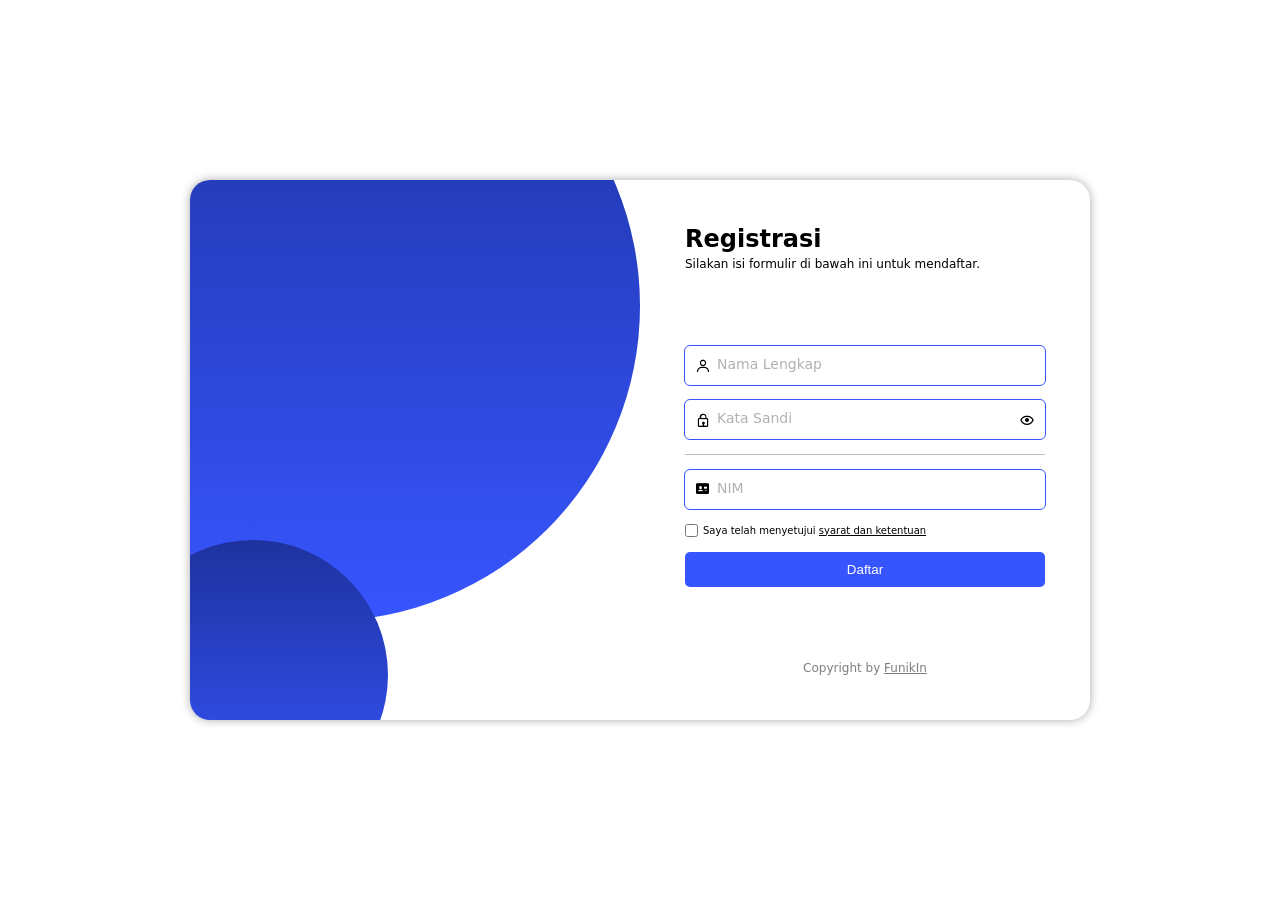
==== M4/index.html @ 2b486249 "Push Tugas PAW" ====
<!DOCTYPE html>
<html lang="en">
<head>
    <meta charset="UTF-8">
    <meta name="viewport" content="width=device-width, initial-scale=1.0">
    <title>Form Pendaftaran</title>
    <link rel="stylesheet" href="index.css">
    <link href='https://unpkg.com/boxicons@2.1.4/css/boxicons.min.css' rel='stylesheet' />
</head>
<style>
    
</style>
<body>
    <section class="FormSection">
        <div class="FormContainer">
            <div class="FormLeft">
                <div class="MainBubble">
                    <div class="MbTwo"></div>
                </div>
            </div>
            <div class="FormRight">
                <div class="FrHeading">
                    <h1>Registrasi</h1>
                    <span>Silakan isi formulir di bawah ini untuk mendaftar.</span>
                </div>
                <form method="GET" action="detail.html">
                    <div class="FormLabel FormNama">
                        <input class="InputName" type="name" name="name" required>
                        <label for="name">Nama Lengkap</label>
                        <i class="InputIcon bx bx-user"></i>
                    </div>
                    <div class="FormLabel FormPassword">
                        <input id="InputPassword" class="InputPassword" type="password" name="password" required>
                        <label for="password">Kata Sandi</label>
                        <i class="InputIcon bx bx-lock"></i>
                        <i id="ShowPassword" class="bx bx-show"></i>
                    </div>
                    <hr>
                    <div class="FormLabel FormNIM">
                        <input id="InputNIM" class="InputNIM" type="text" name="nim" required>
                        <label for="nim">NIM</label>
                        <i class="InputIcon bx bxs-id-card"></i>
                    </div>
                    <div class="FormCheckbox">
                        <input type="checkbox" name="accept" required>
                        <span>Saya telah menyetujui <a href="#" style="text-decoration: underline; color:black;">syarat dan ketentuan</a></span>
                    </div>
                    <button type="submit">Daftar</button>
                </form>
                <div class="FrFooter">
                    <span>Copyright by <a href="https://www.funikin.com" target="_blank" style="text-decoration: underline; color:black;">FunikIn</a></span>
                </div>
            </div>
        </div>
    </section>
</body>

<script>
    const InputPassword = document.getElementById("InputPassword");
    const ShowPassword = document.getElementById("ShowPassword");
    const ShowPasswordIcon = document.getElementById("ShowPassword");

    ShowPassword.addEventListener("click", ()=> {
        if(InputPassword.type === "password") {
            InputPassword.type = "text";
            ShowPasswordIcon.classList = "bx bx-hide";
        } else {
            InputPassword.type = "password";
            ShowPasswordIcon.classList = "bx bx-show";
        }
    })
</script>

</html>
---- M4/index.css ----
::-webkit-scrollbar {
    display: none;
}

* {
    margin: 0;
    padding: 0;
}

body {
    background-color: #ffffff;
    font-family: system-ui, -apple-system, BlinkMacSystemFont, 'Segoe UI', Roboto, Oxygen, Ubuntu, Cantarell, 'Open Sans', 'Helvetica Neue', sans-serif;
}

/* =============== INDEX SECTION =============== */

hr {
    border: none;
    height: 0.4px;
    background-color: gray;
    opacity: 0.5;
}

.FormSection {
    width: 100%;
    height: 100vh;
    display: flex;
    justify-content: center;    
    align-items: center;
}

.FormSection .FormContainer {
    width: 100%;
    height: 100%;
    max-width: 100vh;
    max-height: 60vh;
    background-color: #ffffff;
    display: flex;  
    border-radius: 20px;
    overflow: hidden;
    box-shadow: 0px 0px 10px 0px rgb(169, 169, 169);
}

.FormSection .FormContainer .FormLeft {
    position: relative;
    width: 100%;
    height: 100%;
    display: flex;
    overflow: hidden;
    padding: 5%;
}

.FormSection .FormContainer .FormLeft .MainBubble {
    position:absolute;
    top: -30%;
    left: -40%;
    width: 70vh;
    height: 70vh;
    background: linear-gradient(0deg, rgb(55, 85, 255), rgb(30, 50, 158));
    border-radius: 100%;
}

.FormSection .FormContainer .FormLeft .MainBubble .MbTwo{
    position:absolute;
    bottom: -30%;
    right: 40%;
    width: 30vh;
    height: 30vh;
    background: linear-gradient(0deg, rgb(55, 85, 255), rgb(30, 50, 158));
    border-radius: 100%;
}

.FormSection .FormContainer .FormLeft h1 {
    position: absolute;
    color: #ffffff;
    font-size: 30px;
}

.FormSection .FormContainer .FormRight {
    position: relative;
    width: 100%;
    padding: 5%;
    display: flex;
    flex-direction: column;
    justify-content: space-between;
    align-items: center;
}

.FormSection .FormContainer .FormRight .FrHeading {
    position: relative;
    width: 100%;
    justify-content: left;
    align-items: start;
}

.FormSection .FormContainer .FormRight .FrFooter {
    font-size: 12px;
    opacity: 0.5;
    display: flex;
    justify-content: center;
    align-items: center;
} 

.FormSection .FormContainer .FormRight .FrHeading h1{
    color: black;
}

.FormSection .FormContainer .FormRight .FrHeading span{
    color: black;
    font-size: 12px;

}

.FormSection .FormContainer .FormRight form {
    display: flex;
    width: 100%;
    flex-direction: column;
    gap: 15px;
}

.FormSection .FormContainer .FormRight form .FormLabel input {
    z-index: 2;
    position: relative;
    background-color: transparent;
    padding: 12px;
    padding-left: 30px;
    display: flex;
    border: none;
    border-radius: 5px;
    outline: 1px solid rgb(55, 85, 255);
    width: 100%;
}

.FormSection .FormContainer .FormRight form label {
    position: absolute;
    z-index: 1;
}

.FormSection .FormContainer .FormRight form button {
    background-color:rgb(55, 85, 255);
    color: #ffffff;
    border: none;
    padding: 10px;
    border-radius: 5px;
    opacity: 1;
    transition: all 0.15s ease-in-out;
    cursor: pointer;
}

.FormSection .FormContainer .FormRight form .FormCheckbox {
    font-size: 10px;
    display: flex;
    align-items: center;
    gap: 5px;
}

.FormSection .FormContainer .FormRight form button:hover {
    transform: scale(0.97);
    opacity: 0.9;
}

.FormSection .FormContainer .FormRight form .FormLabel {
    position: relative;
    display: flex;
    justify-content: center;
    align-items: center;
}

.FormSection .FormContainer .FormRight form .FormLabel label {
    left: 30px;
    top: 10px;
    transition: all 0.2s ease-in-out;
    font-size: 14px;
    background-color: transparent;
    padding: 0px 2px;
    opacity: 0.3;
}

.FormSection .FormContainer .FormRight form .FormLabel input:focus ~ label {
    top: -10px;
    z-index: 3;
    font-size: 12px;
    background-color: #ffffff;
    opacity: 1;
    font-weight: 600;

}

.FormSection .FormContainer .FormRight form .FormLabel input:valid ~ label {
    top: -10px;
    z-index: 3;
    font-size: 12px;
    background-color: #ffffff;
    opacity: 1;
    font-weight: 600;
}


.FormSection .FormContainer .FormRight form .FormLabel .InputIcon {
    position: absolute;
    left: 10px;
    z-index: 4;
}

.FormSection .FormContainer .FormRight form .FormLabel #ShowPassword {
    z-index: 4;
    position: absolute;
    right: 10px;
    cursor: pointer;
}

/* =============== DETAIL SECTION =============== */

.DetailSection {
    width: 100%;
    height: 100vh;
    display: flex;
    justify-content: center;    
    align-items: center;
}

.DetailSection .DetailContainer {
    width: 100%;
    height: 100%;
    max-width: 100vh;
    max-height: 60vh;
    display: flex;
    background-color: #ffffff;
    border-radius: 20px;
    overflow: hidden;
    box-shadow: 0px 0px 10px 0px rgb(169, 169, 169);
}

.DetailSection .DetailContainer .MainLeft {
    Background-color: white;
    width: 20%;
    height: 100%;
}

.DetailSection .DetailContainer .MainLeft .Left {
    width: 100%;
    height: 100%;
    background-color: rgb(55, 85, 255);
    border-top-right-radius: 60px;
}

.DetailSection .DetailContainer .MainRight{
    width: 80%;
    height: 100%;
    background-color: rgb(55, 85, 255);
    overflow: hidden;
}

.DetailSection .DetailContainer .MainRight .Right {
    width: 100%;
    height: 100%;
    background-color: white;
    border-bottom-left-radius: 60px;

}

.DetailSection .DetailContainer .MainRight .Right .DetailContent h1 {
    font-size: 24px;
    color: rgb(93, 93, 93);
}

.DetailSection .DetailContainer .MainRight .Right .DetailContent {
    font-size: 20px;
    padding: 5%;
}

.RegistrationTable {
    width: 100%;
    border: 1px solid #e1e5ee;
    border-collapse: separate;
    border-spacing: 0;
    border-radius: 8px;
    overflow: hidden;
    color: #3f4652;
    font-size: 14px;
    text-align: left;
}

.RegistrationTable th,
.RegistrationTable td {
    padding: 13px 16px;
    border-bottom: 1px solid #e8ebf2;
}

.RegistrationTable th {
    background-color: #f3f5fa;
    color: #4b5563;
    font-weight: 600;
}

.RegistrationTable tbody tr:last-child td {
    border-bottom: none;
}

.RegistrationTable tbody tr:hover {
    background-color: #f8f9fc;
}

.EditButton {
    display: inline-flex;
    align-items: center;
    gap: 6px;
    padding: 8px 12px;
    border: none;
    border-radius: 5px;
    background-color: rgb(55, 85, 255);
    color: #ffffff;
    font: inherit;
    font-size: 13px;
    font-weight: 600;
    cursor: pointer;
}

.EditButton i {
    font-size: 16px;
}

.EditButton:hover {
    background-color: rgb(38, 65, 220);
}

.EditButton:focus-visible {
    outline: 3px solid rgba(55, 85, 255, 0.3);
    outline-offset: 2px;
}

@media (max-width: 600px) {
    .RegistrationTable,
    .RegistrationTable tbody {
        display: block;
        width: 100%;
    }

    .RegistrationTable thead {
        display: none;
    }

    .RegistrationTable tbody tr {
        display: grid;
        grid-template-columns: 1fr 1fr;
        border-bottom: 1px solid #e1e5ee;
    }

    .RegistrationTable tbody tr:last-child {
        border-bottom: none;
    }

    .RegistrationTable tbody td {
        display: flex;
        flex-direction: column;
        gap: 5px;
        min-width: 0;
        padding: 12px;
        overflow-wrap: anywhere;
        border-bottom: none;
    }

    .RegistrationTable tbody td::before {
        color: #737b89;
        font-size: 11px;
        font-weight: 600;
    }

    .RegistrationTable tbody td:nth-child(1)::before {
        content: "No.";
    }

    .RegistrationTable tbody td:nth-child(2)::before {
        content: "Nama Lengkap";
    }

    .RegistrationTable tbody td:nth-child(3)::before {
        content: "Kata Sandi";
    }

    .RegistrationTable tbody td:nth-child(4)::before {
        content: "NIM";
    }

    .RegistrationTable tbody td:nth-child(5)::before {
        content: "Aksi";
    }
}
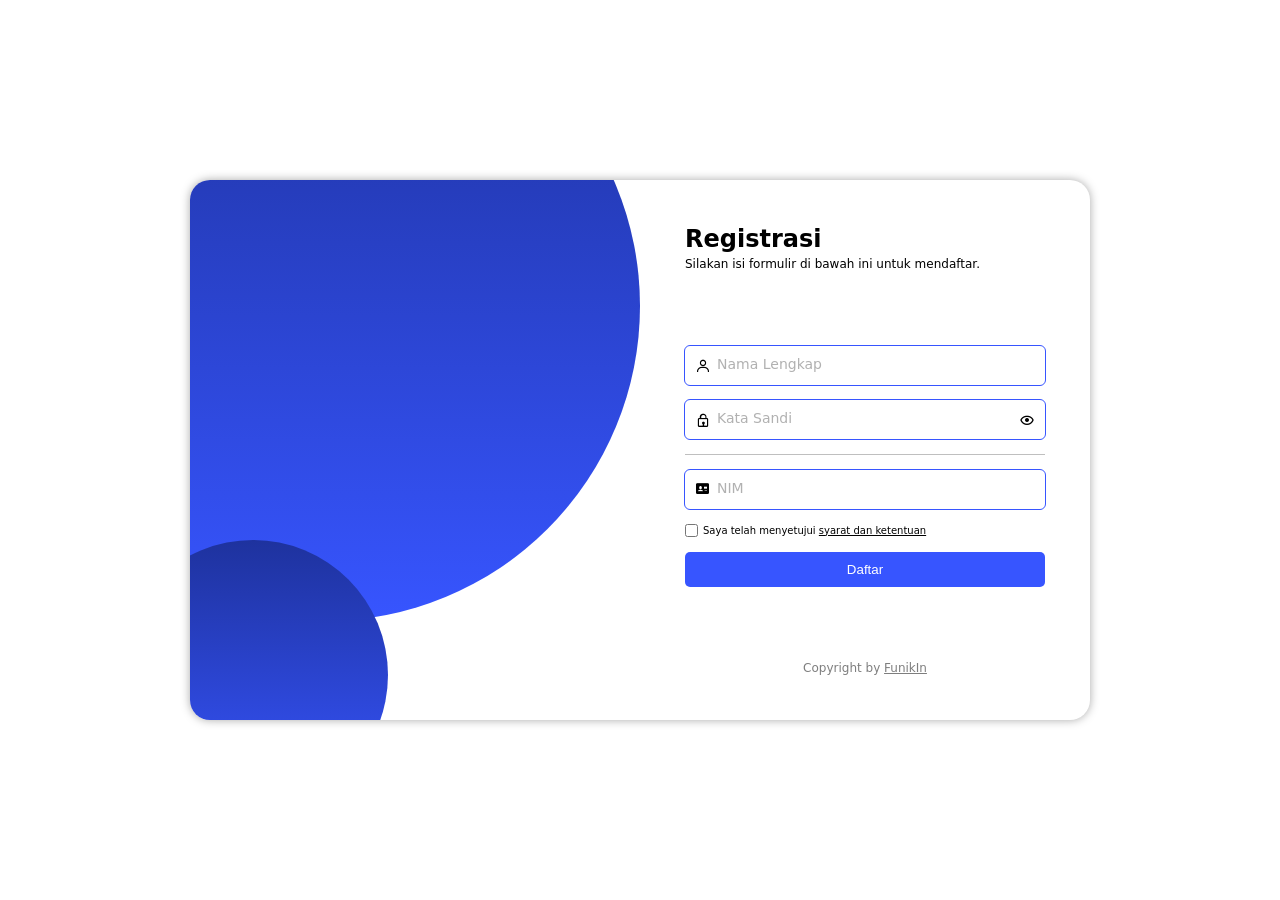
==== commit 824cc9d5: "Memperbaiki penamaan file css" ====
--- a/M4/index.html
+++ b/M4/index.html
@@ -4,7 +4,7 @@
     <meta charset="UTF-8">
     <meta name="viewport" content="width=device-width, initial-scale=1.0">
     <title>Form Pendaftaran</title>
-    <link rel="stylesheet" href="index.css">
+    <link rel="stylesheet" href="style.css">
     <link href='https://unpkg.com/boxicons@2.1.4/css/boxicons.min.css' rel='stylesheet' />
 </head>
 <style>
--- a/M4/style.css
+++ b/M4/style.css
@@ -0,0 +1,388 @@
+::-webkit-scrollbar {
+    display: none;
+}
+
+* {
+    margin: 0;
+    padding: 0;
+}
+
+body {
+    background-color: #ffffff;
+    font-family: system-ui, -apple-system, BlinkMacSystemFont, 'Segoe UI', Roboto, Oxygen, Ubuntu, Cantarell, 'Open Sans', 'Helvetica Neue', sans-serif;
+}
+
+/* =============== INDEX SECTION =============== */
+
+hr {
+    border: none;
+    height: 0.4px;
+    background-color: gray;
+    opacity: 0.5;
+}
+
+.FormSection {
+    width: 100%;
+    height: 100vh;
+    display: flex;
+    justify-content: center;    
+    align-items: center;
+}
+
+.FormSection .FormContainer {
+    width: 100%;
+    height: 100%;
+    max-width: 100vh;
+    max-height: 60vh;
+    background-color: #ffffff;
+    display: flex;  
+    border-radius: 20px;
+    overflow: hidden;
+    box-shadow: 0px 0px 10px 0px rgb(169, 169, 169);
+}
+
+.FormSection .FormContainer .FormLeft {
+    position: relative;
+    width: 100%;
+    height: 100%;
+    display: flex;
+    overflow: hidden;
+    padding: 5%;
+}
+
+.FormSection .FormContainer .FormLeft .MainBubble {
+    position:absolute;
+    top: -30%;
+    left: -40%;
+    width: 70vh;
+    height: 70vh;
+    background: linear-gradient(0deg, rgb(55, 85, 255), rgb(30, 50, 158));
+    border-radius: 100%;
+}
+
+.FormSection .FormContainer .FormLeft .MainBubble .MbTwo{
+    position:absolute;
+    bottom: -30%;
+    right: 40%;
+    width: 30vh;
+    height: 30vh;
+    background: linear-gradient(0deg, rgb(55, 85, 255), rgb(30, 50, 158));
+    border-radius: 100%;
+}
+
+.FormSection .FormContainer .FormLeft h1 {
+    position: absolute;
+    color: #ffffff;
+    font-size: 30px;
+}
+
+.FormSection .FormContainer .FormRight {
+    position: relative;
+    width: 100%;
+    padding: 5%;
+    display: flex;
+    flex-direction: column;
+    justify-content: space-between;
+    align-items: center;
+}
+
+.FormSection .FormContainer .FormRight .FrHeading {
+    position: relative;
+    width: 100%;
+    justify-content: left;
+    align-items: start;
+}
+
+.FormSection .FormContainer .FormRight .FrFooter {
+    font-size: 12px;
+    opacity: 0.5;
+    display: flex;
+    justify-content: center;
+    align-items: center;
+} 
+
+.FormSection .FormContainer .FormRight .FrHeading h1{
+    color: black;
+}
+
+.FormSection .FormContainer .FormRight .FrHeading span{
+    color: black;
+    font-size: 12px;
+
+}
+
+.FormSection .FormContainer .FormRight form {
+    display: flex;
+    width: 100%;
+    flex-direction: column;
+    gap: 15px;
+}
+
+.FormSection .FormContainer .FormRight form .FormLabel input {
+    z-index: 2;
+    position: relative;
+    background-color: transparent;
+    padding: 12px;
+    padding-left: 30px;
+    display: flex;
+    border: none;
+    border-radius: 5px;
+    outline: 1px solid rgb(55, 85, 255);
+    width: 100%;
+}
+
+.FormSection .FormContainer .FormRight form label {
+    position: absolute;
+    z-index: 1;
+}
+
+.FormSection .FormContainer .FormRight form button {
+    background-color:rgb(55, 85, 255);
+    color: #ffffff;
+    border: none;
+    padding: 10px;
+    border-radius: 5px;
+    opacity: 1;
+    transition: all 0.15s ease-in-out;
+    cursor: pointer;
+}
+
+.FormSection .FormContainer .FormRight form .FormCheckbox {
+    font-size: 10px;
+    display: flex;
+    align-items: center;
+    gap: 5px;
+}
+
+.FormSection .FormContainer .FormRight form button:hover {
+    transform: scale(0.97);
+    opacity: 0.9;
+}
+
+.FormSection .FormContainer .FormRight form .FormLabel {
+    position: relative;
+    display: flex;
+    justify-content: center;
+    align-items: center;
+}
+
+.FormSection .FormContainer .FormRight form .FormLabel label {
+    left: 30px;
+    top: 10px;
+    transition: all 0.2s ease-in-out;
+    font-size: 14px;
+    background-color: transparent;
+    padding: 0px 2px;
+    opacity: 0.3;
+}
+
+.FormSection .FormContainer .FormRight form .FormLabel input:focus ~ label {
+    top: -10px;
+    z-index: 3;
+    font-size: 12px;
+    background-color: #ffffff;
+    opacity: 1;
+    font-weight: 600;
+
+}
+
+.FormSection .FormContainer .FormRight form .FormLabel input:valid ~ label {
+    top: -10px;
+    z-index: 3;
+    font-size: 12px;
+    background-color: #ffffff;
+    opacity: 1;
+    font-weight: 600;
+}
+
+
+.FormSection .FormContainer .FormRight form .FormLabel .InputIcon {
+    position: absolute;
+    left: 10px;
+    z-index: 4;
+}
+
+.FormSection .FormContainer .FormRight form .FormLabel #ShowPassword {
+    z-index: 4;
+    position: absolute;
+    right: 10px;
+    cursor: pointer;
+}
+
+/* =============== DETAIL SECTION =============== */
+
+.DetailSection {
+    width: 100%;
+    height: 100vh;
+    display: flex;
+    justify-content: center;    
+    align-items: center;
+}
+
+.DetailSection .DetailContainer {
+    width: 100%;
+    height: 100%;
+    max-width: 100vh;
+    max-height: 60vh;
+    display: flex;
+    background-color: #ffffff;
+    border-radius: 20px;
+    overflow: hidden;
+    box-shadow: 0px 0px 10px 0px rgb(169, 169, 169);
+}
+
+.DetailSection .DetailContainer .MainLeft {
+    Background-color: white;
+    width: 20%;
+    height: 100%;
+}
+
+.DetailSection .DetailContainer .MainLeft .Left {
+    width: 100%;
+    height: 100%;
+    background-color: rgb(55, 85, 255);
+    border-top-right-radius: 60px;
+}
+
+.DetailSection .DetailContainer .MainRight{
+    width: 80%;
+    height: 100%;
+    background-color: rgb(55, 85, 255);
+    overflow: hidden;
+}
+
+.DetailSection .DetailContainer .MainRight .Right {
+    width: 100%;
+    height: 100%;
+    background-color: white;
+    border-bottom-left-radius: 60px;
+
+}
+
+.DetailSection .DetailContainer .MainRight .Right .DetailContent h1 {
+    font-size: 24px;
+    color: rgb(93, 93, 93);
+}
+
+.DetailSection .DetailContainer .MainRight .Right .DetailContent {
+    font-size: 20px;
+    padding: 5%;
+}
+
+.RegistrationTable {
+    width: 100%;
+    border: 1px solid #e1e5ee;
+    border-collapse: separate;
+    border-spacing: 0;
+    border-radius: 8px;
+    overflow: hidden;
+    color: #3f4652;
+    font-size: 14px;
+    text-align: left;
+}
+
+.RegistrationTable th,
+.RegistrationTable td {
+    padding: 13px 16px;
+    border-bottom: 1px solid #e8ebf2;
+}
+
+.RegistrationTable th {
+    background-color: #f3f5fa;
+    color: #4b5563;
+    font-weight: 600;
+}
+
+.RegistrationTable tbody tr:last-child td {
+    border-bottom: none;
+}
+
+.RegistrationTable tbody tr:hover {
+    background-color: #f8f9fc;
+}
+
+.EditButton {
+    display: inline-flex;
+    align-items: center;
+    gap: 6px;
+    padding: 8px 12px;
+    border: none;
+    border-radius: 5px;
+    background-color: rgb(55, 85, 255);
+    color: #ffffff;
+    font: inherit;
+    font-size: 13px;
+    font-weight: 600;
+    cursor: pointer;
+}
+
+.EditButton i {
+    font-size: 16px;
+}
+
+.EditButton:hover {
+    background-color: rgb(38, 65, 220);
+}
+
+.EditButton:focus-visible {
+    outline: 3px solid rgba(55, 85, 255, 0.3);
+    outline-offset: 2px;
+}
+
+@media (max-width: 600px) {
+    .RegistrationTable,
+    .RegistrationTable tbody {
+        display: block;
+        width: 100%;
+    }
+
+    .RegistrationTable thead {
+        display: none;
+    }
+
+    .RegistrationTable tbody tr {
+        display: grid;
+        grid-template-columns: 1fr 1fr;
+        border-bottom: 1px solid #e1e5ee;
+    }
+
+    .RegistrationTable tbody tr:last-child {
+        border-bottom: none;
+    }
+
+    .RegistrationTable tbody td {
+        display: flex;
+        flex-direction: column;
+        gap: 5px;
+        min-width: 0;
+        padding: 12px;
+        overflow-wrap: anywhere;
+        border-bottom: none;
+    }
+
+    .RegistrationTable tbody td::before {
+        color: #737b89;
+        font-size: 11px;
+        font-weight: 600;
+    }
+
+    .RegistrationTable tbody td:nth-child(1)::before {
+        content: "No.";
+    }
+
+    .RegistrationTable tbody td:nth-child(2)::before {
+        content: "Nama Lengkap";
+    }
+
+    .RegistrationTable tbody td:nth-child(3)::before {
+        content: "Kata Sandi";
+    }
+
+    .RegistrationTable tbody td:nth-child(4)::before {
+        content: "NIM";
+    }
+
+    .RegistrationTable tbody td:nth-child(5)::before {
+        content: "Aksi";
+    }
+}
